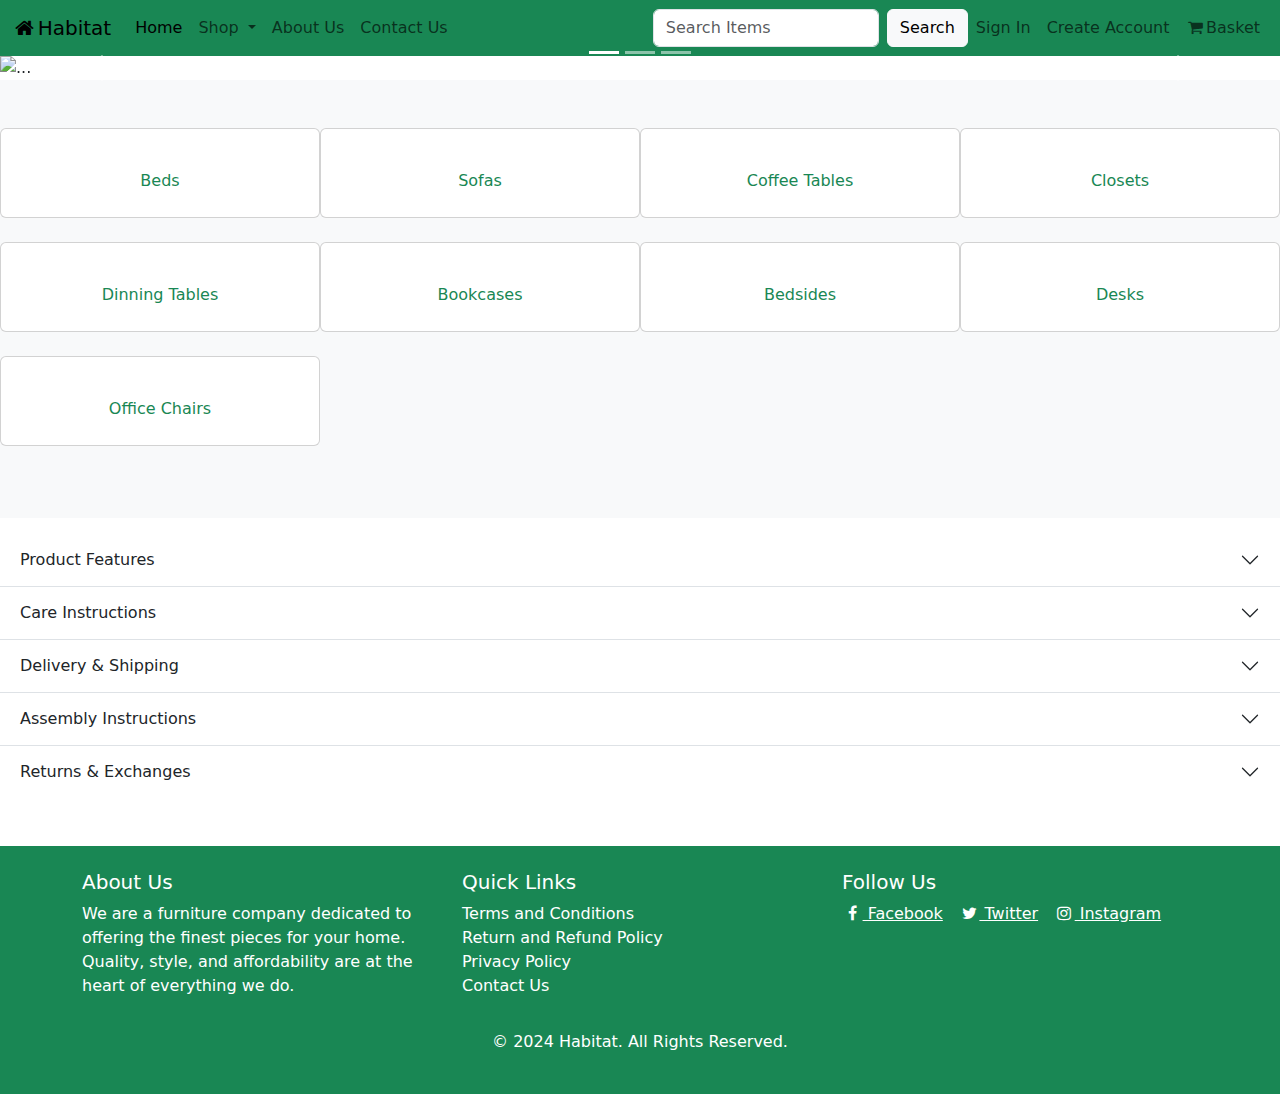
==== index.html @ af7ccd61 "Create index.html" ====
<!DOCTYPE html>
<html lang="en">
<head>
    <meta charset="UTF-8">
    <meta name="viewport" content="width=device-width, initial-scale=1.0">
    <title>Habitat</title>
    <link href="https://cdn.jsdelivr.net/npm/bootstrap@5.3.3/dist/css/bootstrap.min.css" rel="stylesheet" integrity="sha384-QWTKZyjpPEjISv5WaRU9OFeRpok6YctnYmDr5pNlyT2bRjXh0JMhjY6hW+ALEwIH" crossorigin="anonymous">
    <link rel="stylesheet" href="https://cdnjs.cloudflare.com/ajax/libs/font-awesome/4.7.0/css/font-awesome.min.css">
    <link rel="stylesheet" href="/style.css">
</head>
<body>
    <nav class="navbar navbar-expand-lg bg-success">
        <div class="container-fluid">
          <a class="navbar-brand" href="index.html"><i class="fa fa-fw fa-home"></i>Habitat</a>
          <button class="navbar-toggler" type="button" data-bs-toggle="collapse" data-bs-target="#navbarScroll" aria-controls="navbarScroll" aria-expanded="false" aria-label="Toggle navigation">
            <span class="navbar-toggler-icon"></span>
          </button>
          <div class="collapse navbar-collapse" id="navbarScroll">
            <ul class="navbar-nav me-auto my-2 my-lg-0 navbar-nav-scroll">
              <li class="nav-item">
                <a class="nav-link active" aria-current="page" href="index.html">Home</a>
              </li>
              <li class="nav-item dropdown">
                <a class="nav-link dropdown-toggle" href="#" role="button" data-bs-toggle="dropdown" aria-expanded="false">
                  Shop
                </a>
                <ul class="dropdown-menu bg-success-subtle">
                  <li><a class="dropdown-item" href="#">Bookcases</a></li>
                  <li><a class="dropdown-item" href="#">Bedside Tables </a></li>
                  <li><a class="dropdown-item" href="#">Dinning Tables</a></li>
                  <li><a class="dropdown-item" href="#">Sofas</a></li>
                  <li><a class="dropdown-item" href="#">Beds</a></li>
                  <li><a class="dropdown-item" href="#">Desks</a></li>
                  <li><a class="dropdown-item" href="#">Office Chairs</a></li>
                  <li><a class="dropdown-item" href="#">Closets</a></li>
                  <li><a class="dropdown-item" href="#">Coffee Tables</a></li>
                </ul>
              </li>
              <li class="nav-item">
                <a class="nav-link" href="aboutUs.html">About Us</a>
              </li>
              <li class="nav-item">
                <a class="nav-link" href="contact.html">Contact Us</a>
              </li>
            </ul>
            <form class="d-flex" role="search">
              <input class="form-control me-2" type="search" placeholder="Search Items" aria-label="Search">
              <button class="btn btn-light" type="submit">Search</button>
            </form>
            <ul class="navbar-nav me-0 my-2 my-lg-0 navbar-nav-scroll">
              <li class="nav-item" id="signin">
                <a class="nav-link" href="signin.html">Sign In</a>
              </li>
              <li class="nav-item" id="signup">
                <a class="nav-link" href="signup.html">Create Account</a>
              </li>
              <li class="nav-item" id="cart">
                <a class="nav-link" href=""><i class="fa fa-fw fa-shopping-cart"></i>Basket</a>
              </li>
            </ul>
          </div>
        </div>
      </nav>
      <div id="carouselExampleCaptions" class="carousel slide carousel-fade" data-bs-ride="carousel">
        <div class="carousel-indicators">
          <button type="button" data-bs-target="#carouselExampleCaptions" data-bs-slide-to="0" class="active" aria-current="true" aria-label="Slide 1"></button>
          <button type="button" data-bs-target="#carouselExampleCaptions" data-bs-slide-to="1" aria-label="Slide 2"></button>
          <button type="button" data-bs-target="#carouselExampleCaptions" data-bs-slide-to="2" aria-label="Slide 3"></button>
        </div>
        <div class="carousel-inner">
          <div class="carousel-item active" data-bs-interval="5000">
            <img src="images/carousel4.jpg" class="d-block w-100" alt="...">
            <div class="carousel-caption d-none d-md-block">
              <h5>Habitat</h5>
              <p>Furnish Your Dreams, Live in Style.</p>
            </div>
          </div>
          <div class="carousel-item" data-bs-interval="5000">
            <img src="images/carousel5.jpg" class="d-block object-fit-cover w-100" alt="...">
            <div class="carousel-caption d-none d-md-block">
              <h5>Habitat</h5>
              <p>Shop your truly Modern Furniture!</p>
            </div>
          </div>
          <div class="carousel-item" data-bs-interval="5000">
            <img src="images/carousel3.jpg" class="d-block w-100" alt="...">
            <div class="carousel-caption d-none d-md-block">
              <h5>Habitat</h5>
              <p>We build your dreams!</p>
            </div>
          </div>
        </div>
        <button class="carousel-control-prev" type="button" data-bs-target="#carouselExampleCaptions" data-bs-slide="prev">
          <span class="carousel-control-prev-icon" aria-hidden="true"></span>
          <span class="visually-hidden">Previous</span>
        </button>
        <button class="carousel-control-next" type="button" data-bs-target="#carouselExampleCaptions" data-bs-slide="next">
          <span class="carousel-control-next-icon" aria-hidden="true"></span>
          <span class="visually-hidden">Next</span>
        </button>
      </div>
      <section class="bg-light">
        <div class="d-flex flex-row mb-3 ms-auto py-5 flex-wrap">
          <div class="col-md-3">
              <div class="card-product mb-lg-4 card">
                <div class="text-center card-body">
                  <a class="text-decoration-none text-inherit card-link" href="#">
                    <img src="images/bed.avif"  alt="" class="rounded img-fluid">
                    <div class="card-title text-success">Beds</div>
                  </a>
                </div>
              </div>
          </div>
          <div class="col-md-3">
              <div class="card-product mb-lg-4 card">
                <div class="text-center py-8 card-body">
                  <a class="text-decoration-none text-inherit card-link" href="#">
                    <img src="images/sofa1.avif" alt="" class="rounded img-fluid">
                      <div class="card-title text-success">Sofas</div>
                  </a>
                </div>
              </div>
            </a>
          </div>
          <div class="col-md-3">
              <div class="card-product mb-lg-4 card">
                <div class="text-center py-8 card-body">
                  <a class="text-decoration-none text-inherit card-link" href="#">
                    <img src="images/coffeetable.avif" alt="" class="rounded img-fluid">
                      <div class="card-title text-success">Coffee Tables</div>
                  </a>
                </div>
              </div>
            </a>
          </div>
        <div class="col-md-3">
            <div class="card-product mb-lg-4 card">
              <div class="text-center py-8 card-body">
                <a class="text-decoration-none text-inherit card-link" href="#">
                  <img src="images/closet.avif" alt="" class="rounded img-fluid">
                    <div class="card-title text-success">Closets</div>
                </a>
              </div>
            </div>
          </a>
        </div>
        <div class="col-md-3">
            <div class="card-product mb-lg-4 card">
              <div class="text-center py-8 card-body">
                <a class="text-decoration-none text-inherit card-link" href="#">
                  <img src="images/dinning.avif" alt="" class="rounded img-fluid">
                    <div class="card-title text-success">Dinning Tables</div>
                </a>
              </div>
            </div>
          </a>
        </div>
        <div class="col-md-3">
            <div class="card-product mb-lg-4 card">
              <div class="text-center py-8 card-body">
                <a class="text-decoration-none text-inherit card-link" href="#">
                  <img src="images/bookcase.avif" alt="" class="rounded img-fluid">
                    <div class="card-title text-success">Bookcases</div>
                </a>
              </div>
           </div>
          </a>
        </div>
        <div class="col-md-3">
            <div class="card-product mb-lg-4 card">
              <div class="text-center py-8 card-body">
                <a class="text-decoration-none text-inherit card-link" href="#">
                  <img src="images/bedside.avif" alt="" class="rounded img-fluid">
                    <div class="card-title text-success">Bedsides</div>
                </a>
             </div>
            </div>
          </a>
        </div>
        <div class="col-md-3">
            <div class="card-product mb-lg-4 card">
              <div class="text-center py-8 card-body">
                <a class="text-decoration-none text-inherit card-link" href="#">
                  <img src="images/desk.avif" alt="" class="rounded img-fluid">
                  <div class="card-title text-success">Desks</div>
                </a>
              </div>
            </div>
          </a>
        </div>
        <div class="col-md-3">
            <div class="card-product mb-lg-4 card">
              <div class="text-center card-body">
                <a class="text-decoration-none text-inherit card-link" href="#">
                  <img src="images/chair1.jpg" alt="" class="rounded img-fluid">
                    <div class="card-title text-success">Office Chairs</div>
                </a>
              </div>
            </div>
          </a>
        </div>   
    </div>
    </section>
      
      <div class="accordion accordion-flush" id="accordionFlushExample">
        <div class="accordion-item bg-success-subtle">
          <h2 class="accordion-header">
            <button class="accordion-button collapsed" type="button" data-bs-toggle="collapse" data-bs-target="#flush-collapseOne" aria-expanded="false" aria-controls="flush-collapseOne">
                Product Features
            </button>
          </h2>
          <div id="flush-collapseOne" class="accordion-collapse collapse" data-bs-parent="#accordionFlushExample">
            <div class="accordion-body">Crafted from high-quality oak, this modern dining table is designed to complement any contemporary living space. With smooth, rounded edges and a minimalist finish, it offers both function and style.</div>
          </div>
        </div>
        <div class="accordion-item bg-success-subtle">
          <h2 class="accordion-header">
            <button class="accordion-button collapsed" type="button" data-bs-toggle="collapse" data-bs-target="#flush-collapseTwo" aria-expanded="false" aria-controls="flush-collapseTwo">
                Care Instructions
            </button>
          </h2>
          <div id="flush-collapseTwo" class="accordion-collapse collapse" data-bs-parent="#accordionFlushExample">
            <div class="accordion-body">To maintain the beauty of your furniture, wipe with a soft, dry cloth. For wood pieces, apply a gentle wood cleaner once every six months. Avoid placing in direct sunlight to prevent fading.</div>
          </div>
        </div>
        <div class="accordion-item bg-success-subtle">
          <h2 class="accordion-header">
            <button class="accordion-button collapsed" type="button" data-bs-toggle="collapse" data-bs-target="#flush-collapseThree" aria-expanded="false" aria-controls="flush-collapseThree">
                Delivery & Shipping
            </button>
          </h2>
          <div id="flush-collapseThree" class="accordion-collapse collapse" data-bs-parent="#accordionFlushExample">
            <div class="accordion-body">We offer free delivery within 7-10 business days for orders over £500. For orders under £500, a standard delivery fee of £30 applies. Expedited shipping is available at checkout.</div>
          </div>
        </div>
        <div class="accordion-item bg-success-subtle">
            <h2 class="accordion-header">
              <button class="accordion-button collapsed" type="button" data-bs-toggle="collapse" data-bs-target="#flush-collapseFour" aria-expanded="false" aria-controls="flush-collapseFour">
                Assembly Instructions
              </button>
            </h2>
            <div id="flush-collapseFour" class="accordion-collapse collapse" data-bs-parent="#accordionFlushExample">
              <div class="accordion-body">This product requires minimal assembly. Step-by-step instructions are included, and all necessary tools are provided. If you'd prefer, our team can handle assembly for a small fee.</div>
            </div>
          </div>
        
          <div class="accordion-item bg-success-subtle">
            <h2 class="accordion-header">
              <button class="accordion-button collapsed" type="button" data-bs-toggle="collapse" data-bs-target="#flush-collapseFive" aria-expanded="false" aria-controls="flush-collapseFive">
                Returns & Exchanges
              </button>
            </h2>
            <div id="flush-collapseFive" class="accordion-collapse collapse" data-bs-parent="#accordionFlushExample">
              <div class="accordion-body">We offer a 30-day return policy on all furniture pieces. If you're not satisfied with your purchase, simply contact us to arrange a return or exchange. Please note, items must be in original condition and packaging.</div>
            </div>
          </div>
        </div>
      <footer class="bg-success text-white py-4 mt-5">
        <div class="container">
            <div class="row">
                <!-- Company Info -->
                <div class="col-md-4">
                    <h5>About Us</h5>
                    <p>We are a furniture company dedicated to offering the finest pieces for your home. Quality, style, and affordability are at the heart of everything we do.</p>
                </div>
    
                <!-- Quick Links -->
                <div class="col-md-4">
                    <h5>Quick Links</h5>
                    <ul class="list-unstyled">
                        <li><a href="terms.html" class="text-white text-decoration-none">Terms and Conditions</a></li>
                        <li><a href="" class="text-white text-decoration-none">Return and Refund Policy</a></li>
                        <li><a href="" class="text-white text-decoration-none">Privacy Policy</a></li>
                        <li><a href="" class="text-white text-decoration-none">Contact Us</a></li>
                    </ul>
                </div>
    
                <!-- Social Media -->
                <div class="col-md-4">
                    <h5>Follow Us</h5>
                    <ul class="list-unstyled d-flex">
                        <li><a href="#" class="text-white me-3"><i class="fa fa-fw fa-facebook"></i> Facebook</a></li>
                        <li><a href="#" class="text-white me-3"><i class="fa fa-fw fa-twitter"></i> Twitter</a></li>
                        <li><a href="#" class="text-white"><i class="fa fa-fw fa-instagram"></i> Instagram</a></li>
                    </ul>
                </div>
            </div>
            <div class="row mt-3">
                <div class="col-12 text-center">
                    <p>&copy; 2024 Habitat. All Rights Reserved.</p>
                </div>
            </div>
        </div>
    </footer>

   <script src="https://cdn.jsdelivr.net/npm/bootstrap@5.3.3/dist/js/bootstrap.bundle.min.js" integrity="sha384-YvpcrYf0tY3lHB60NNkmXc5s9fDVZLESaAA55NDzOxhy9GkcIdslK1eN7N6jIeHz" crossorigin="anonymous"></script>

  </body>
</html>
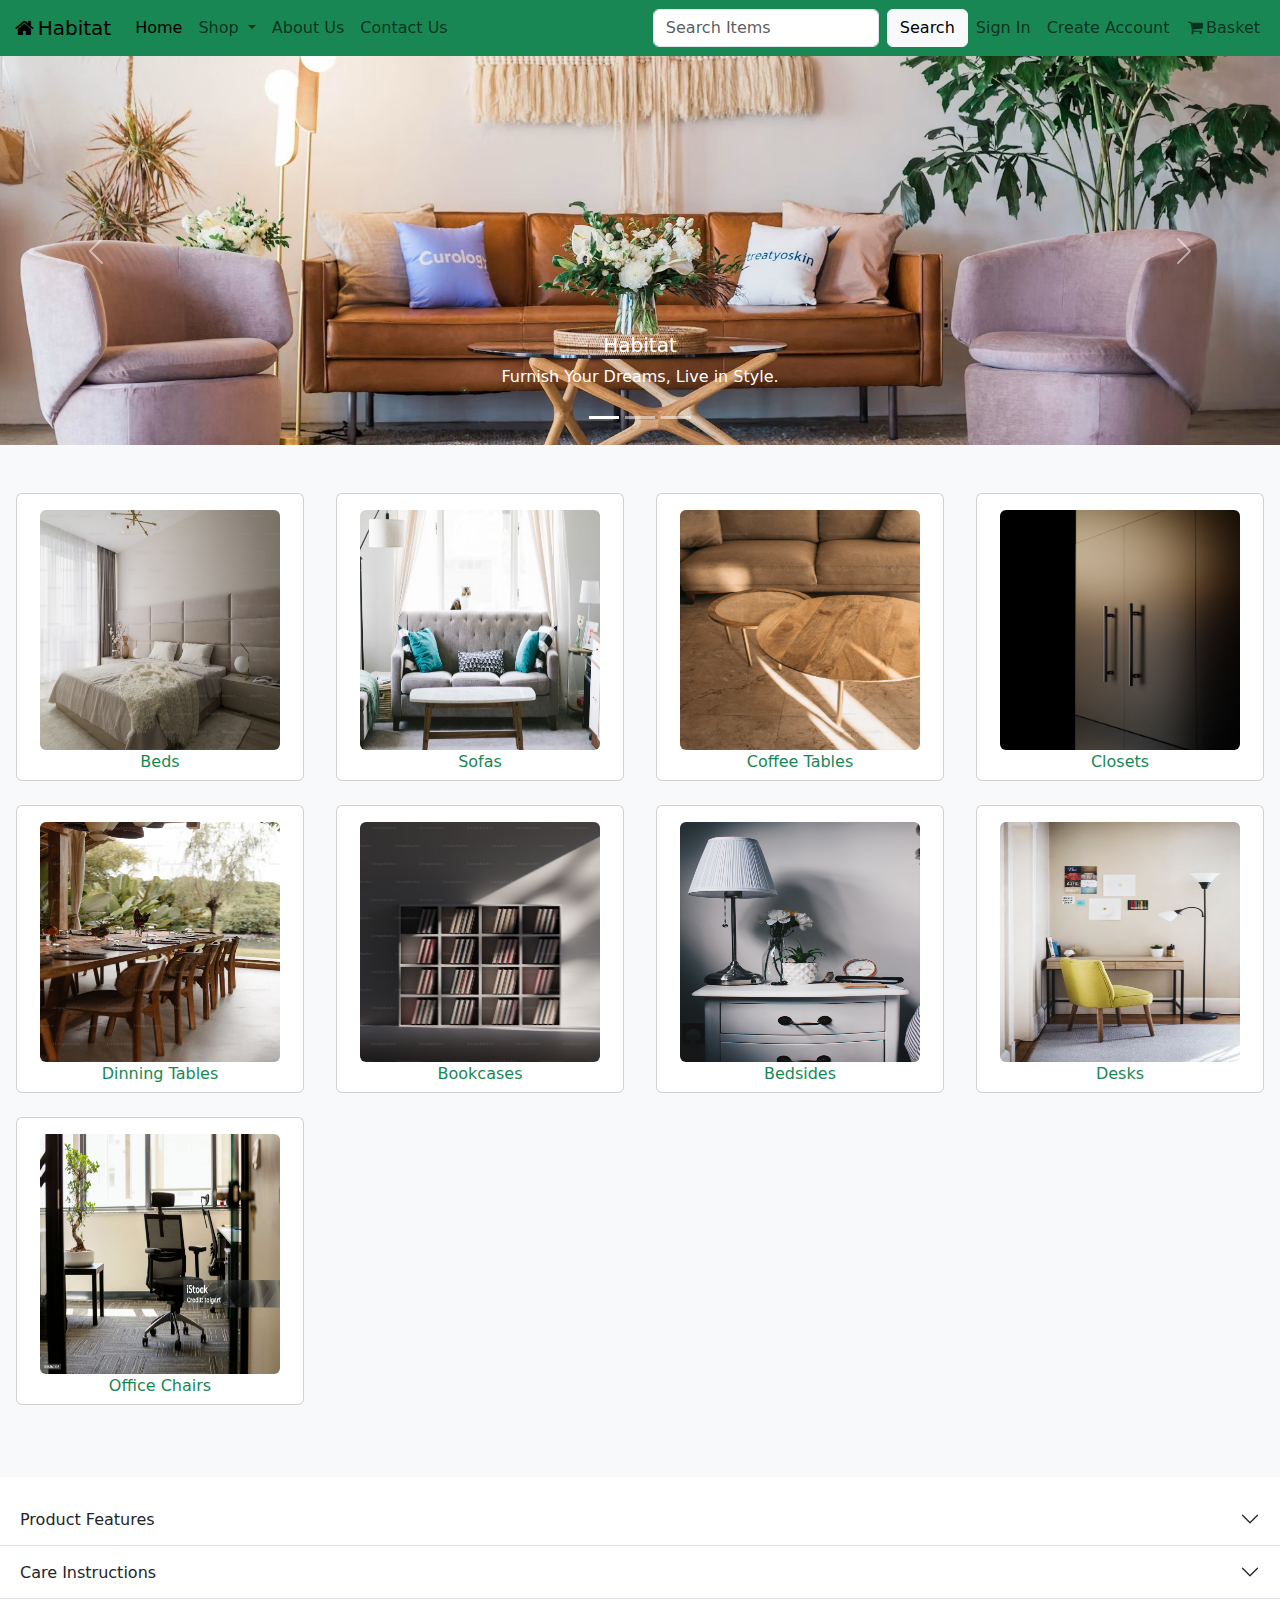
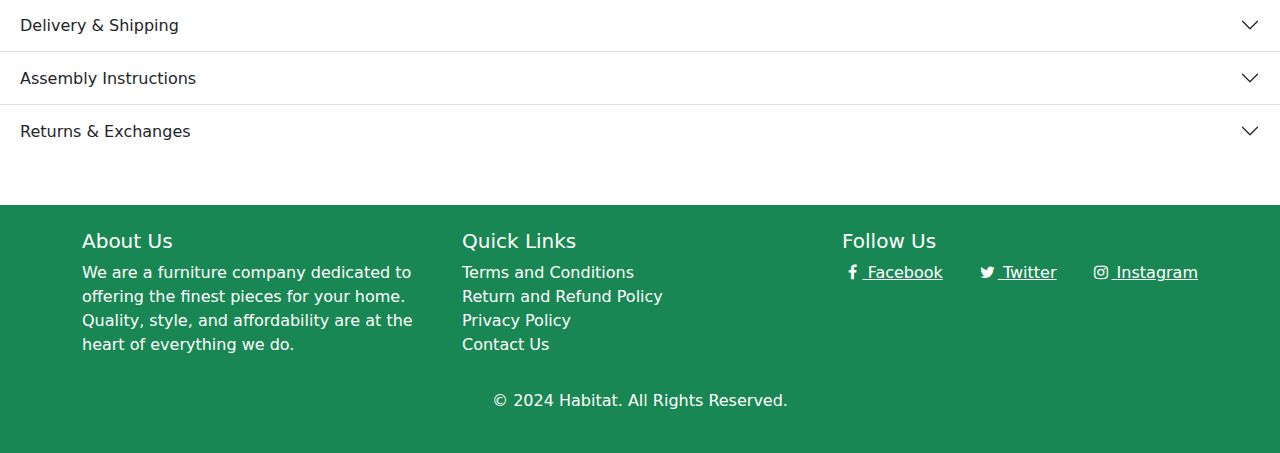
==== commit 6e3f1882: "Update index.html" ====
--- a/index.html
+++ b/index.html
@@ -55,7 +55,7 @@
                 <a class="nav-link" href="signup.html">Create Account</a>
               </li>
               <li class="nav-item" id="cart">
-                <a class="nav-link" href=""><i class="fa fa-fw fa-shopping-cart"></i>Basket</a>
+                <a class="nav-link" href="basket.html"><i class="fa fa-fw fa-shopping-cart"></i>Basket</a>
               </li>
             </ul>
           </div>
--- a/style.css
+++ b/style.css
@@ -0,0 +1,41 @@
+nav li a:hover{
+    background-color:rgb(200, 240, 221);
+}
+.d-flex{
+    justify-content: space-between;
+}
+.accordion-flush{
+    background-color: rgb(5, 109, 74);
+}
+.paragraph{
+    text-align: justify;
+    padding: 5px;
+}
+.item{
+    text-align: center;
+}
+.card{
+    width: 18rem;
+    height: 18rem;
+}
+.img-fluid{
+    height: 15rem;
+    width: 15rem;
+}
+.card-product{
+    margin: auto;
+}
+.contactForm{
+    background-image: url(images/showcase2.jpg);
+}
+.signupForm{
+    background-image: url(images/signup.jpg);
+}
+.label contact{
+    text-align: justify;
+}
+/*
+.carousel-item{
+   height: 500px;
+}
+   */
